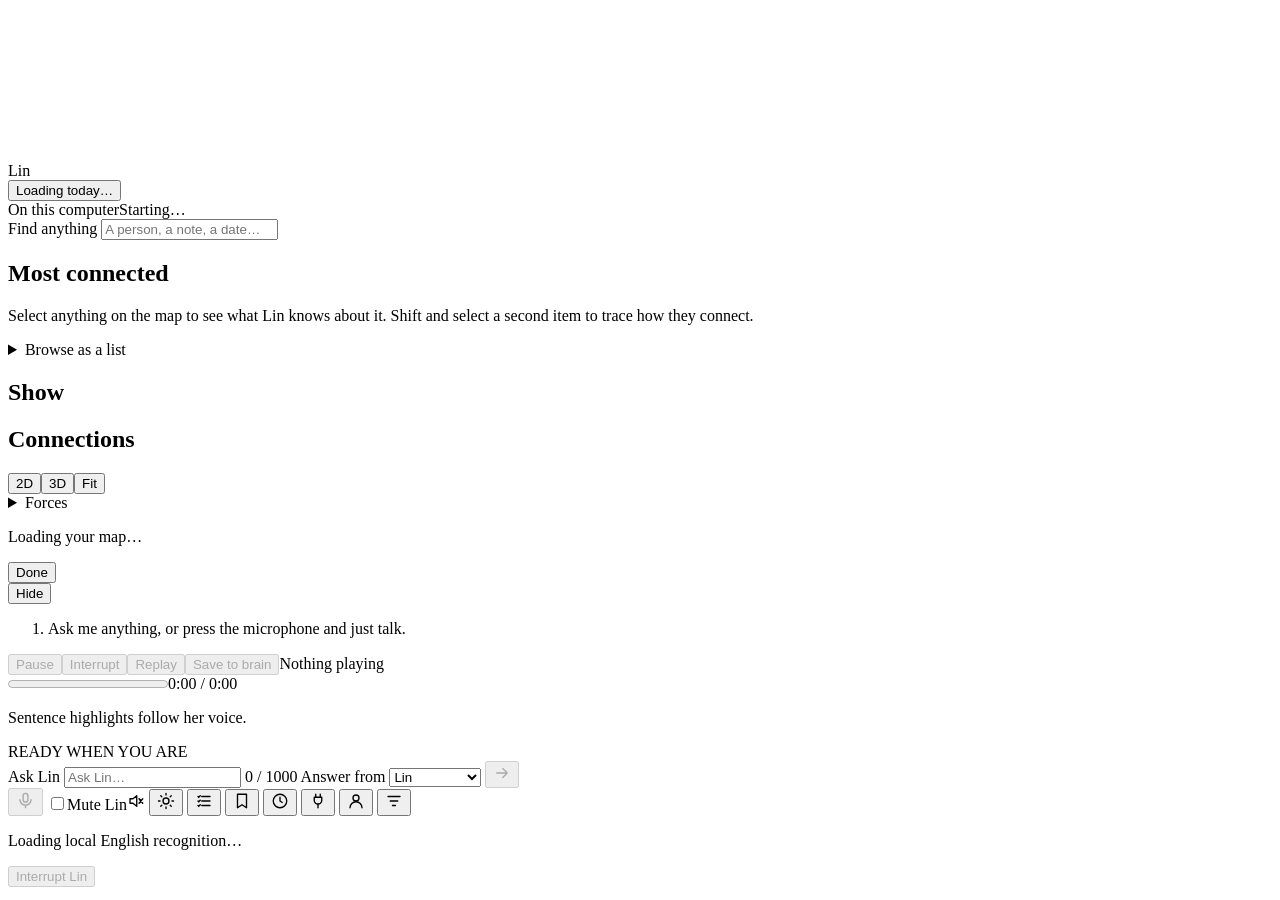
==== voice/ui/index.html @ 31175c27 "v.001" ====
<!doctype html>
<html lang="en">
<head>
<meta charset="utf-8">
<meta name="viewport" content="width=device-width,initial-scale=1">
<title>Lin</title>
<link rel="stylesheet" href="/tidepool.css">
<link rel="stylesheet" href="/planner.css">
<link rel="stylesheet" href="/today.css">
<link rel="stylesheet" href="/actions.css">
<script src="/app.js" defer></script>
<script src="/microphone.js" defer></script>
<script src="/brain.js" defer></script>
<script src="/graph.js" defer></script>
<script src="/command.js" defer></script>
<script src="/planner.js" defer></script>
<script src="/today.js" defer></script>
<script src="/actions.js" defer></script>
<script src="/tools.js" defer></script>
<script src="/work.js" defer></script>
</head>
<body data-state="ready">
<main id="lin-voice">
 <canvas id="map-canvas" tabindex="0" aria-label="Map of everything Lin knows. Drag to move, scroll to zoom, select an item to inspect it, Shift and select a second item to trace a path. A list of items is in the inspector."></canvas>
 <div id="map-pulse-note" class="visually-hidden" role="status"></div>

 <header class="topbar">
  <div class="brandline"><span class="wordmark">Lin</span><span id="demo-badge" class="demo-badge" hidden>Demo data</span></div>
  <div id="day-ribbon" class="day-ribbon" role="img" aria-label="Loading today’s calendar"><div class="ribbon-track"></div><div id="ribbon-items"></div><div id="ribbon-now" class="ribbon-now" hidden></div><div id="ribbon-hours" class="ribbon-hours"></div><button id="ribbon-label" class="ribbon-label" type="button">Loading today…</button></div>
  <div class="status-chips"><span class="chip"><span class="dot live"></span>On this computer</span><span id="voice-chip" class="chip">Starting…</span></div>
 </header>

 <aside id="inspector" class="float-panel inspector" aria-label="Inspector">
  <label class="field-label" for="map-search">Find anything</label>
  <input id="map-search" type="search" placeholder="A person, a note, a date…" maxlength="120" autocomplete="off">
  <div id="inspector-empty">
   <h2 class="panel-title">Most connected</h2>
   <div id="hub-list" class="hub-list"></div>
   <div id="cluster-section" hidden><h2 class="panel-title">Neighbourhoods</h2><div id="cluster-list" class="hub-list"></div></div>
   <p class="hint">Select anything on the map to see what Lin knows about it. Shift and select a second item to trace how they connect.</p>
  </div>
  <div id="inspector-focus" hidden>
   <div class="kind-line"><span id="focus-dot" class="kind-dot"></span><span id="focus-kind"></span></div>
   <h2 id="focus-title" class="focus-title"></h2>
   <p id="focus-detail" class="focus-detail"></p>
   <p id="focus-flag" class="focus-flag" hidden>This note contains text that reads like an instruction to Lin. She treats it as plain text and never follows it.</p>
   <p id="focus-text" class="focus-text"></p>
   <h3 id="focus-links-title" class="panel-sub"></h3>
   <div id="focus-links" class="focus-links"></div>
   <div class="inspector-actions"><button id="focus-open" type="button">Open source</button><button id="focus-ask" type="button">Ask Lin about this</button><button id="focus-clear" type="button" aria-label="Close inspector">Close</button></div>
  </div>
  <details class="map-list-panel"><summary>Browse as a list</summary><div id="map-list" class="map-list"></div></details>
 </aside>

 <aside id="lens" class="float-panel lens" aria-label="Map lens">
  <h2 class="panel-sub">Show</h2>
  <div id="kind-filters" class="filter-list"></div>
  <h2 class="panel-sub">Connections</h2>
  <div id="edge-filters" class="filter-list"></div>
  <div class="segmented" role="group" aria-label="View"><button id="view-2d" type="button" aria-pressed="true">2D</button><button id="view-3d" type="button" aria-pressed="false">3D</button><button id="map-fit" type="button">Fit</button></div>
  <details class="forces"><summary>Forces</summary>
   <label class="slider">Spread <input id="force-repel" type="range" min="20" max="240" value="120"></label>
   <label class="slider">Link length <input id="force-link" type="range" min="30" max="220" value="100"></label>
  </details>
  <p id="map-status" class="hint" role="status">Loading your map…</p>
  <button id="lens-close" class="lens-close" type="button">Done</button>
 </aside>

 <aside id="work-panel" class="work-panel" hidden aria-live="polite" aria-label="What Lin is doing"><div class="work-head"><span id="work-title">Working on it</span><button id="work-close" type="button" aria-label="Hide the steps">×</button></div><ol id="work-steps"></ol></aside>
 <section class="conversation" aria-label="Conversation with Lin">
  <div id="caption" class="caption">
   <div class="caption-head"><p id="request-echo" hidden></p><button id="caption-hide" class="caption-hide" type="button" aria-expanded="true">Hide</button></div>
   <div id="caption-body" class="caption-body">
    <ol id="sentences"><li class="placeholder">Ask me anything, or press the microphone and just talk.</li></ol>
    <section id="answer-sources" aria-label="Sources" hidden></section>
    <section id="answer-actions" aria-label="Checked sources and proposed changes" hidden></section>
    <div class="playback"><button id="pause" type="button" disabled>Pause</button><button id="stop" type="button" disabled>Interrupt</button><button id="replay" type="button" disabled>Replay</button><button id="save-answer" type="button" disabled title="Turn this answer into a note in Lin Brain">Save to brain</button><span id="source-label" class="source-label">Nothing playing</span></div>
    <div class="progress-row"><progress id="progress" max="1" value="0" aria-label="Current sentence playback"></progress><span id="clock">0:00 / 0:00</span></div>
    <p id="detail" class="detail" role="status">Sentence highlights follow her voice.</p>
   </div>
  </div>
  <div class="dock">
   <div id="orb" class="pearl" role="img" aria-label="Lin"><span class="pearl-ring r2"></span><span class="pearl-ring r1"></span><span class="pearl-arc"></span><span class="pearl-core"></span><span class="mic-bars" aria-hidden="true"><i></i><i></i><i></i><i></i><i></i></span></div>
   <span id="voice-state" class="visually-hidden" role="status">READY WHEN YOU ARE</span>
   <form id="ask-form" class="ask-form">
    <label class="visually-hidden" for="request-input">Ask Lin</label>
    <input id="request-input" maxlength="1000" placeholder="Ask Lin…" autocomplete="off" required>
    <span id="request-count" class="visually-hidden">0 / 1000</span>
    <label class="visually-hidden" for="request-mode">Answer from</label>
    <select id="request-mode" class="mode-select" title="How Lin answers"><option value="chat">Lin</option><option value="brain">Exact notes</option></select>
    <button id="ask" class="send" type="submit" aria-label="Send to Lin" disabled><svg aria-hidden="true" width="18" height="18" viewBox="0 0 24 24" fill="none" stroke="currentColor" stroke-width="1.8" stroke-linecap="round" stroke-linejoin="round"><path d="M5 12h13M13 6l6 6-6 6"></path></svg></button>
   </form>
   <div class="dock-buttons">
    <button id="record" class="round talk" type="button" aria-label="Talk hands-free" aria-pressed="false" disabled><svg aria-hidden="true" width="19" height="19" viewBox="0 0 24 24" fill="none" stroke="currentColor" stroke-width="1.8" stroke-linecap="round"><rect x="9" y="3" width="6" height="11" rx="3"></rect><path d="M5 11a7 7 0 0 0 14 0M12 18v3"></path></svg></button>
    <label class="round mute" title="Mute Lin"><input id="mute" type="checkbox"><span class="visually-hidden">Mute Lin</span><svg aria-hidden="true" width="18" height="18" viewBox="0 0 24 24" fill="none" stroke="currentColor" stroke-width="1.8" stroke-linecap="round" stroke-linejoin="round"><path d="M4 9v6h4l5 4V5L8 9H4z"></path><path class="sound" d="M17 9.5a3.5 3.5 0 0 1 0 5"></path><path class="cross" d="M16 9l5 6M21 9l-5 6"></path></svg></label>
    <button id="view-today" class="round" type="button" aria-label="Today" aria-pressed="false"><svg aria-hidden="true" width="18" height="18" viewBox="0 0 24 24" fill="none" stroke="currentColor" stroke-width="1.8" stroke-linecap="round"><circle cx="12" cy="12" r="4"></circle><path d="M12 2v2M12 20v2M2 12h2M20 12h2M5 5l1.4 1.4M17.6 17.6 19 19M5 19l1.4-1.4M17.6 6.4 19 5"></path></svg></button>
    <button id="view-planner" class="round" type="button" aria-label="Plan my day" aria-pressed="false"><svg aria-hidden="true" width="18" height="18" viewBox="0 0 24 24" fill="none" stroke="currentColor" stroke-width="1.8" stroke-linecap="round"><path d="M9 6h11M9 12h11M9 18h11"></path><path d="M4 6l1 1 2-2M4 12l1 1 2-2M4 18l1 1 2-2"></path></svg></button>
    <button id="view-brain" class="round" type="button" aria-label="Notes and memory" aria-pressed="false"><svg aria-hidden="true" width="18" height="18" viewBox="0 0 24 24" fill="none" stroke="currentColor" stroke-width="1.8" stroke-linejoin="round"><path d="M6 3h12v18l-6-4-6 4z"></path></svg></button>
    <button id="view-activity" class="round" type="button" aria-label="Activity" aria-pressed="false"><svg aria-hidden="true" width="18" height="18" viewBox="0 0 24 24" fill="none" stroke="currentColor" stroke-width="1.8" stroke-linecap="round"><circle cx="12" cy="12" r="9"></circle><path d="M12 7v5l3 2"></path></svg></button>
    <button id="view-tools" class="round" type="button" aria-label="Tools" aria-pressed="false"><svg aria-hidden="true" width="18" height="18" viewBox="0 0 24 24" fill="none" stroke="currentColor" stroke-width="1.8" stroke-linecap="round" stroke-linejoin="round"><path d="M9 7V3M15 7V3M7 7h10v4a5 5 0 0 1-10 0z"></path><path d="M12 16v5"></path></svg></button>
    <button id="view-settings" class="round" type="button" aria-label="About you and settings" aria-pressed="false"><svg aria-hidden="true" width="18" height="18" viewBox="0 0 24 24" fill="none" stroke="currentColor" stroke-width="1.8" stroke-linecap="round"><circle cx="12" cy="8" r="4"></circle><path d="M4 21a8 8 0 0 1 16 0"></path></svg></button>
    <button id="lens-open" class="round lens-open" type="button" aria-label="Map filters"><svg aria-hidden="true" width="18" height="18" viewBox="0 0 24 24" fill="none" stroke="currentColor" stroke-width="1.8" stroke-linecap="round"><path d="M4 6h16M7 12h10M10 18h4"></path></svg></button>
   </div>
  </div>
  <p id="mic-status" class="mic-status" role="status">Loading local English recognition…</p>
 </section>

 <div id="sheet-scrim" class="sheet-scrim" hidden></div>
 <div id="sheet" class="sheet" hidden role="dialog" aria-modal="false" aria-labelledby="sheet-title">
  <div class="sheet-head"><h1 id="sheet-title" class="sheet-title">Lin</h1><button id="view-chat" type="button" aria-pressed="true">Back to the map</button></div>
  <div class="sheet-body">

 <section id="brain-workspace" class="brain-workspace" hidden aria-label="Notes and memory">
  <section class="panel folder-panel"><h2>Your notes and documents</h2><p>Put notes and documents in your Lin Brain folder: text and Markdown, PDF (scanned pages too), Word, PowerPoint, Excel, OpenDocument, RTF, web pages, e-books, Outlook messages and photos of text. Lin reads them on this PC, and search returns the exact matching passages with their page, slide or sheet.</p><p id="folder-path" class="path"></p><div class="brain-actions"><button id="open-brain-folder">Open folder</button><button id="refresh-brain">Refresh notes</button><button id="connect-brain">Disconnect folder</button><button id="search-brain">Search my notes</button></div><p id="brain-status" role="status">Loading local notes…</p><ul id="brain-problems" class="brain-problems" hidden></ul><p class="small-note">Up to 1,000 files: text notes up to 256 KB, documents up to 64 MB. New and changed documents are read in the background, and never while Lin is answering. Linked folders and Office lock files are skipped. Write [[Name]] in a note to link it on the map.</p></section>
  <section class="panel memory-editor"><h2>Remember this</h2><p>Saved facts survive closing Lin. Correct or forget them whenever you need.</p><form id="memory-form"><label for="memory-title">Title</label><input id="memory-title" maxlength="80" required placeholder="For example: Defense room"><label for="memory-scope">Scope</label><select id="memory-scope"><option value="personal">Personal</option><option value="business">School and work</option></select><label for="memory-fact">Fact to remember</label><textarea id="memory-fact" maxlength="500" rows="3" required placeholder="Write one clear fact or preference…"></textarea><div class="brain-actions"><button id="save-memory" class="primary" type="submit">Save memory</button><button id="cancel-memory-edit" type="button" hidden>Cancel edit</button></div></form><p id="memory-status" role="status">Nothing is saved from a conversation automatically.</p></section>
  <section class="panel memory-library"><div class="library-heading"><h2>Saved memories</h2><button id="reload-memories">Refresh list</button></div><p class="small-note">Clear conversation removes recent chat. Forget removes a lasting fact and its edit history.</p><div id="memory-list"></div></section>
 </section>

 <section id="planner-workspace" hidden aria-label="Plan my day">
  <div class="planner-layout">
   <section class="panel task-editor"><h2 id="task-editor-title">Add a task</h2><form id="task-form"><label for="task-title">What needs doing?</label><input id="task-title" maxlength="80" required placeholder="For example: Finish defense slides"><div class="task-fields"><div><label for="task-scope">Scope</label><select id="task-scope"><option value="personal">Personal</option><option value="business">School and work</option></select></div><div><label for="task-priority">Priority</label><select id="task-priority"><option value="1">High</option><option value="2" selected>Normal</option><option value="3">Low</option></select></div></div><label for="task-minutes">Estimated minutes</label><input id="task-minutes" type="number" min="1" max="480" step="1" value="25" required><div class="brain-actions"><button id="save-task" type="submit" class="primary">Add task</button><button id="cancel-task" type="button" hidden>Cancel edit</button></div></form><p class="small-note">Tasks stay until you remove them. Done tasks leave the plan and can be reopened.</p></section>
   <section class="panel focus-panel"><h2>Build a focus plan</h2><form id="plan-form"><div class="task-fields"><div><label for="plan-minutes">Available minutes</label><input id="plan-minutes" type="number" min="5" max="480" step="1" value="60" required></div><div><label for="plan-break">Break between tasks</label><select id="plan-break"><option value="0">No break</option><option value="5" selected>5 minutes</option><option value="10">10 minutes</option><option value="15">15 minutes</option><option value="30">30 minutes</option></select></div></div><label for="plan-scope">Include</label><select id="plan-scope"><option value="all">Everything</option><option value="personal">Personal only</option><option value="business">School and work only</option></select><div class="brain-actions"><button id="build-plan" type="submit" class="primary">Build my plan</button><button id="read-plan" type="button" disabled>Hear my plan</button></div></form><p id="plan-settings-note" class="small-note">Breaks count toward your available time.</p><p class="small-note">This uses your task estimates, not your calendar. Times below are minutes from the start of your focus session.</p></section>
   <section class="panel plan-result"><div class="library-heading"><h2>Your focus plan</h2><span id="plan-total" class="local-badge">Loading…</span></div><p id="plan-rule" class="small-note">High priority first, then oldest added. Whole tasks only; tasks that do not fit stay below.</p><ol id="plan-steps"></ol><p id="plan-free"></p><div id="plan-deferred"></div></section>
   <section class="panel task-library"><div class="library-heading"><h2>Your tasks</h2><button id="refresh-tasks">Refresh</button></div><p id="planner-status" role="status">Loading your tasks…</p><div id="task-list"></div></section>
  </div>
 </section>

 <section id="today-workspace" hidden aria-label="Today">
  <div class="today-heading"><div><p id="today-date">Manila time</p></div><div class="brain-actions"><button id="refresh-today">Refresh</button><button id="hear-today" class="primary" disabled>Hear my briefing</button></div></div>
  <section class="panel briefing-summary"><p id="today-summary">Loading your briefing…</p><p class="small-note">From your imported calendar and saved tasks. Your inbox is not connected. Focus plans are not fitted between events.</p></section>
  <div class="today-layout">
   <section class="panel agenda-panel"><div class="library-heading"><h2>Today’s calendar</h2><span id="today-event-count" class="local-badge">NO IMPORT</span></div><p id="today-source" class="small-note"></p><p id="today-warning" role="status"></p><div id="today-events"></div></section>
   <section class="panel today-tasks"><h2>Your open tasks</h2><p id="today-task-count"></p><div id="today-task-list"></div><p id="today-plan" class="small-note"></p><button id="today-open-plan">Open Plan my day</button></section>
   <section class="panel calendar-import"><h2>Import a calendar</h2><p>Export an .ics file from Google Calendar or Outlook, preview it, then save a local copy of its events.</p><label for="calendar-file">Calendar export, .ics, up to 256 KB</label><input id="calendar-file" type="file" accept=".ics,text/calendar"><div class="brain-actions"><button id="preview-calendar">Preview file</button><button id="forget-calendar" disabled>Remove saved calendar</button></div><p id="calendar-status" role="status">Your calendar app and the original file are never changed.</p><p class="small-note">One imported calendar at a time, 30 days from import, up to 200 event definitions. No live sync yet. Times without a time zone use Asia/Manila.</p>
    <section id="calendar-preview" hidden aria-label="Calendar import preview"><h3>Review before saving</h3><p id="preview-description"></p><div id="preview-events"></div><div class="brain-actions"><button id="save-calendar" class="primary">Save this calendar</button><button id="cancel-calendar">Discard preview</button></div><p class="small-note">Nothing is saved until you choose Save. The preview expires after 10 minutes and replaces the previous import.</p></section>
   </section>
  </div>
 </section>

 <section id="activity-workspace" hidden aria-label="Activity">
  <section class="panel activity-panel"><p class="activity-lead">Every change Lin prepares waits for your approval, and every decision leaves a receipt here.</p><div class="library-heading"><p id="activity-status" role="status">Loading activity…</p><button id="refresh-activity">Refresh</button></div><div id="activity-list"></div><p class="small-note">Lin can read your tasks, calendar, focus plan and notes to answer. She can prepare two changes: adding a task and marking one done. Proposals expire after 10 minutes. A change can be undone here if the task was not edited since.</p></section>
 </section>

 <section id="tools-workspace" hidden aria-label="Tools">
  <div class="tools-layout">
   <section class="panel"><h2>Connected tools</h2><p>Connect MCP servers and Lin can use their tools when you ask. Lin asks before every tool call unless you set that tool to Auto. Off hides a tool from Lin completely.</p><p class="small-note">A server is a program that runs on this PC with your permissions, and it may use the internet. Tool descriptions and results are treated as data, never as instructions. Only add servers you trust.</p></section>
   <section class="panel"><div class="library-heading"><h2>Servers</h2><p id="tools-status" role="status">Loading tools…</p></div><div id="tools-list"></div></section>
   <section class="panel"><h2>Add a server</h2><form id="tool-form"><label for="tool-name">Name</label><input id="tool-name" maxlength="32" required placeholder="for example: rea"><label for="tool-command">Command</label><input id="tool-command" maxlength="260" required placeholder="for example: npx"><label for="tool-args">Arguments, one per line</label><textarea id="tool-args" rows="3" placeholder="-y&#10;some-mcp-server"></textarea><label for="tool-env">Environment, one NAME=value per line (optional)</label><textarea id="tool-env" rows="2"></textarea><label for="tool-cwd">Working folder (optional)</label><input id="tool-cwd" maxlength="260"><div class="brain-actions"><button class="primary" type="submit">Add and start</button><button id="tool-preset" type="button">Fill in Lin test tools</button><button id="tool-preset-google" type="button">Fill in Google Docs, Drive &amp; Sheets</button></div></form><p id="tool-form-status" class="small-note" role="status"></p></section>
  </div>
 </section>

 <section id="settings-workspace" hidden aria-label="About you and settings">
  <div class="settings-grid">
   <section class="panel"><h2>About you</h2><p>Lin reads this before every answer. It stays on this computer.</p><form id="profile-form"><label for="profile-name">What Lin calls you</label><input id="profile-name" maxlength="40" required><label for="profile-about">About you</label><textarea id="profile-about" maxlength="600" rows="5" required></textarea><label for="profile-tone">How Lin should talk to you</label><textarea id="profile-tone" maxlength="300" rows="3" required></textarea><div class="brain-actions"><button id="profile-save" class="primary" type="submit">Save profile</button></div></form><p id="profile-status" role="status"></p></section>
   <section class="panel"><h2>Brain</h2><p>Lin always thinks on this computer. Choose which brain she uses.</p>
    <div class="brain-choice" role="radiogroup" aria-label="Brain">
     <label class="check-row"><input type="radio" name="brain-mode" value="fast"> <span><strong>Fast</strong> · Qwen3 4B on the processor</span></label>
     <label class="check-row"><input type="radio" name="brain-mode" value="smart"> <span><strong>Smart</strong> · Qwen3.6 35B, also uses the graphics card</span></label>
    </div>
    <p id="brain-note" class="small-note"></p>
    <p class="small-note">Measured on this laptop: written answers start speaking in about 6–8 seconds with either brain. With Smart, simple answers such as “what tasks are left?” take about 5–8 seconds instead of 2, because the voice shares the 4 GB graphics card.</p>
    <p id="brain-state" class="small-note" role="status"></p></section>
   <section class="panel"><h2>Talking hands-free</h2><p>Press the microphone once and talk. Lin sends your words after a short pause, stops listening while she speaks, and listens again when she’s done. Press it again, or Escape, to stop. Space interrupts her.</p><label class="check-row"><input id="mic-review" type="checkbox"> Let me review what Lin heard before sending</label><label class="slider">Pause before sending <output id="silence-value">0.7 s</output><input id="silence-ms" type="range" min="500" max="2000" step="100" value="700"></label><p id="mic-timer" class="small-note">Up to 30 seconds per turn.</p><div id="mic-recovery" hidden><p>Your browser or Windows may be blocking the microphone. Open Lin in your regular browser and allow the microphone when asked.</p><button id="open-browser" type="button">Open Lin in browser</button><p>If it is still blocked, check the site’s microphone permission and Windows microphone privacy settings.</p></div><button id="discard" type="button" hidden>Discard recording</button><div id="transcript-panel" hidden><label for="transcript">What Lin heard</label><textarea id="transcript" rows="2" maxlength="2000"></textarea><button id="use-transcript" type="button">Use as my request</button></div><p class="small-note">Microphone: <span id="mic-indicator">off</span>. Speech is transcribed on this computer.</p></section>
   <section class="panel"><h2>Conversation</h2><p id="context-state">Recent chat stays in this session. Save lasting facts in Memory.</p><label class="check-row"><input id="greet-voice" type="checkbox" checked> Greet me out loud when Lin opens</label><button id="clear-context" type="button">Clear conversation</button><p id="reasoning-state" class="small-note" role="status">Loading local reasoning…</p><div class="engine-line"><span id="engine-dot"></span><span id="engine-state" role="status">Starting local voice…</span></div></section>
   <section class="panel"><h2>Voice preview</h2><form id="speak-form"><label for="response-input">Write something for Lin to say</label><textarea id="response-input" maxlength="600" rows="3">Hi. I’m Lin. Let’s take this one step at a time.</textarea><p class="small-note"><span id="char-count">0 / 600</span></p><div class="brain-actions"><button id="generate" class="primary" type="submit" disabled>Speak with Lin</button><button id="demo" type="button" disabled>Play saved introduction</button></div></form><canvas id="waveform" width="480" height="64" aria-hidden="true"></canvas></section>
   <section class="panel"><h2>Close Lin</h2><p>Unloading frees memory and the graphics card. Open Lin again with Open Lin.cmd.</p><button id="shutdown" type="button">Unload Lin and close session</button><p class="small-note">Personal evaluation · voice model licence is non-commercial.</p></section>
  </div>
 </section>

  </div>
 </div>
 <dialog id="source-dialog"><button id="close-source" aria-label="Close details">Close</button><h2 id="source-title"></h2><p id="source-meta" class="path"></p><div id="source-content"></div></dialog>
 <button id="interrupt-anywhere" class="visually-hidden" type="button" disabled>Interrupt Lin</button>
</main>
<audio id="audio" preload="auto"></audio>
</body>
</html>
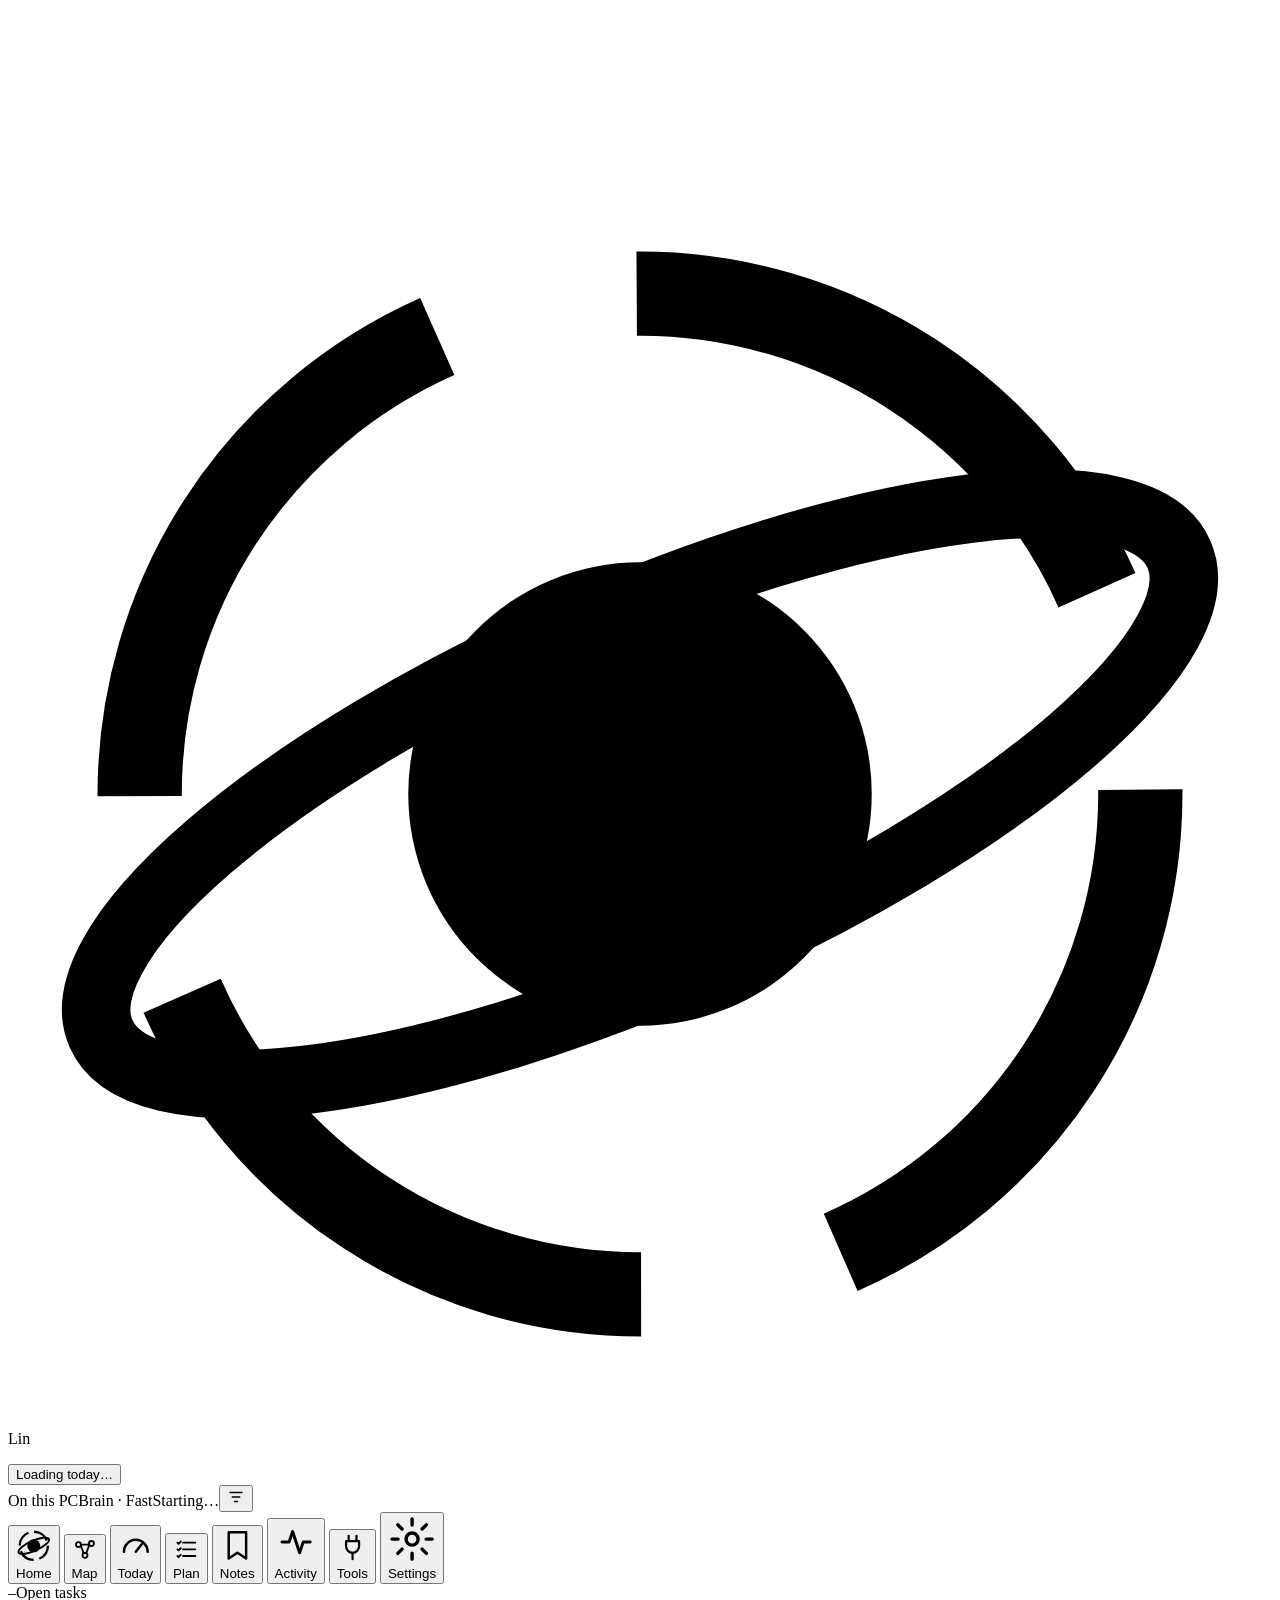
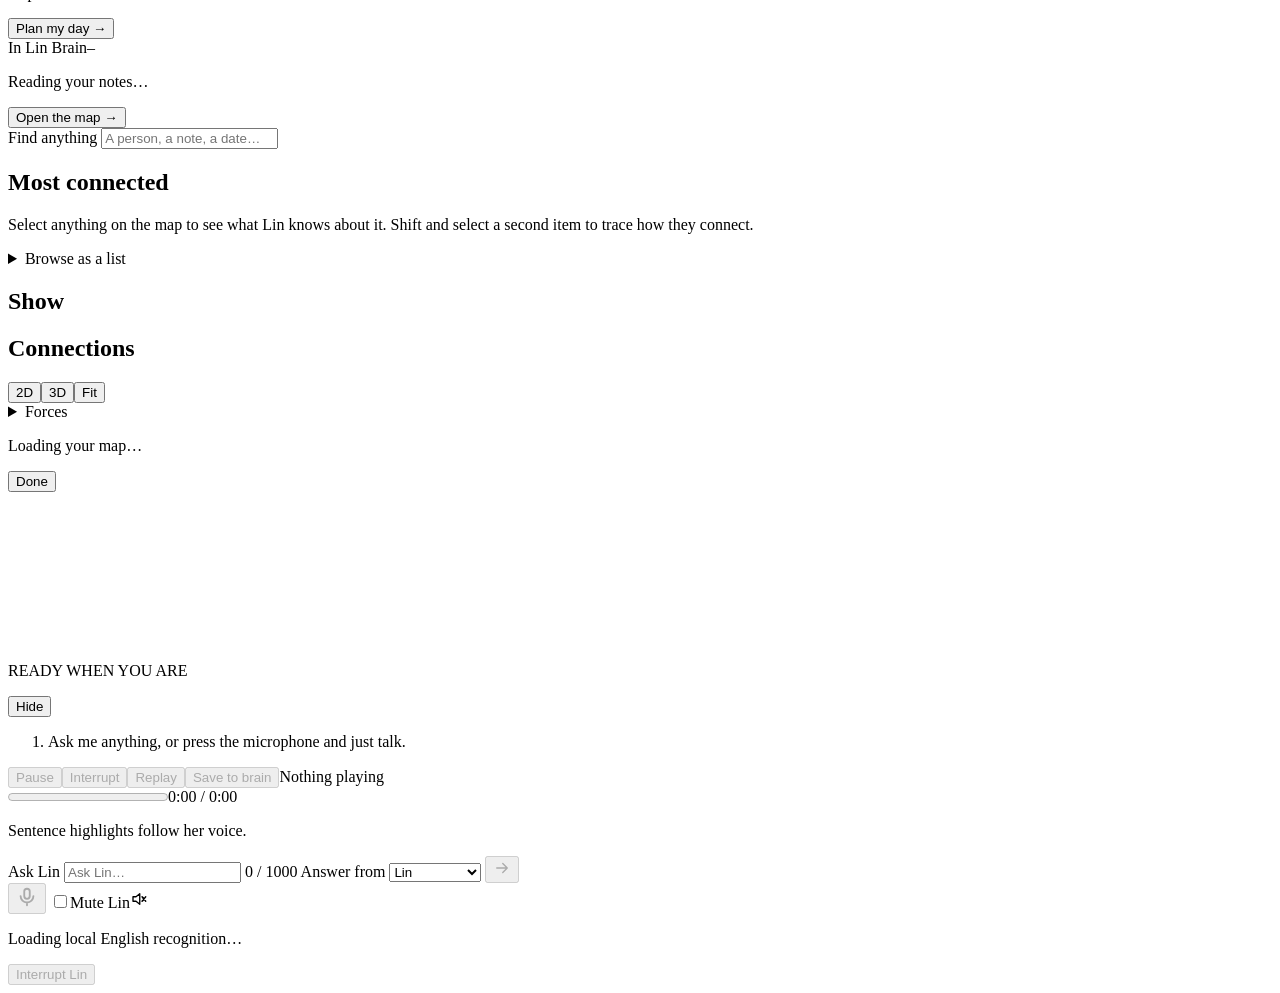
==== commit 986a151d: "Orbit look, conversation memory, Claude via Claude Code, voice fixes and the Windows app - Orbit red" ====
--- a/voice/ui/index.html
+++ b/voice/ui/index.html
@@ -4,10 +4,13 @@
 <meta charset="utf-8">
 <meta name="viewport" content="width=device-width,initial-scale=1">
 <title>Lin</title>
+<link rel="icon" href="data:image/svg+xml,%3Csvg xmlns=%27http://www.w3.org/2000/svg%27 viewBox=%270 0 24 24%27%3E%3Ccircle cx=%2712%27 cy=%2712%27 r=%279.5%27 fill=%27none%27 stroke=%27%234FF3FF%27 stroke-width=%271.6%27 stroke-dasharray=%2711 3.9%27/%3E%3Ccircle cx=%2712%27 cy=%2712%27 r=%274.4%27 fill=%27%234FF3FF%27/%3E%3Cellipse cx=%2712%27 cy=%2712%27 rx=%2711.2%27 ry=%273.4%27 fill=%27none%27 stroke=%27%234FF3FF%27 stroke-width=%271.3%27 transform=%27rotate(-24 12 12)%27/%3E%3C/svg%3E">
+<script src="/theme.js"></script>
 <link rel="stylesheet" href="/tidepool.css">
 <link rel="stylesheet" href="/planner.css">
 <link rel="stylesheet" href="/today.css">
 <link rel="stylesheet" href="/actions.css">
+<link rel="stylesheet" href="/orbit.css">
 <script src="/app.js" defer></script>
 <script src="/microphone.js" defer></script>
 <script src="/brain.js" defer></script>
@@ -18,17 +21,47 @@
 <script src="/actions.js" defer></script>
 <script src="/tools.js" defer></script>
 <script src="/work.js" defer></script>
+<script src="/shell.js"></script>
+<script src="/emblem.js" defer></script>
+<script src="/home.js" defer></script>
+<script src="/sounds.js" defer></script>
 </head>
-<body data-state="ready">
+<body data-state="ready" data-view="home">
 <main id="lin-voice">
  <canvas id="map-canvas" tabindex="0" aria-label="Map of everything Lin knows. Drag to move, scroll to zoom, select an item to inspect it, Shift and select a second item to trace a path. A list of items is in the inspector."></canvas>
  <div id="map-pulse-note" class="visually-hidden" role="status"></div>
 
  <header class="topbar">
-  <div class="brandline"><span class="wordmark">Lin</span><span id="demo-badge" class="demo-badge" hidden>Demo data</span></div>
+  <div class="brandline"><svg class="brand-glyph" viewBox="0 0 24 24" aria-hidden="true"><circle cx="12" cy="12" r="9.5" fill="none" stroke="currentColor" stroke-width="1.6" stroke-dasharray="11 3.9"></circle><circle cx="12" cy="12" r="4.4" fill="currentColor"></circle><ellipse cx="12" cy="12" rx="11.2" ry="3.4" fill="none" stroke="currentColor" stroke-width="1.3" transform="rotate(-24 12 12)"></ellipse></svg><span class="wordmark">Lin</span><span id="demo-badge" class="demo-badge" hidden>Demo data</span></div>
+  <p id="home-date" class="home-date readout"></p>
   <div id="day-ribbon" class="day-ribbon" role="img" aria-label="Loading today’s calendar"><div class="ribbon-track"></div><div id="ribbon-items"></div><div id="ribbon-now" class="ribbon-now" hidden></div><div id="ribbon-hours" class="ribbon-hours"></div><button id="ribbon-label" class="ribbon-label" type="button">Loading today…</button></div>
-  <div class="status-chips"><span class="chip"><span class="dot live"></span>On this computer</span><span id="voice-chip" class="chip">Starting…</span></div>
+  <div class="status-chips"><span id="place-chip" class="chip"><span class="dot live"></span><span id="place-text">On this PC</span></span><span id="brain-chip" class="chip">Brain · Fast</span><span id="voice-chip" class="chip">Starting…</span><button id="lens-open" class="round lens-open" type="button" aria-label="Map filters"><svg aria-hidden="true" width="18" height="18" viewBox="0 0 24 24" fill="none" stroke="currentColor" stroke-width="1.8" stroke-linecap="round"><path d="M4 6h16M7 12h10M10 18h4"></path></svg></button></div>
  </header>
+
+ <nav id="rail" class="rail" aria-label="Lin sections">
+  <button id="view-home" type="button" data-view="home" aria-current="page"><svg aria-hidden="true" viewBox="0 0 24 24"><circle cx="12" cy="12" r="9.5" fill="none" stroke="currentColor" stroke-width="1.6" stroke-dasharray="11 3.9"></circle><circle cx="12" cy="12" r="4.4" fill="currentColor"></circle><ellipse cx="12" cy="12" rx="11.2" ry="3.4" fill="none" stroke="currentColor" stroke-width="1.3" transform="rotate(-24 12 12)"></ellipse></svg><span>Home</span></button>
+  <button id="view-map" type="button" data-view="map"><svg aria-hidden="true" viewBox="0 0 24 24" fill="none" stroke="currentColor" stroke-width="1.7" stroke-linecap="round" stroke-linejoin="round"><circle cx="6" cy="7" r="2.3"></circle><circle cx="18" cy="6" r="2.3"></circle><circle cx="12" cy="17" r="2.3"></circle><path d="M8.2 8.3l2.6 6.6M15.9 7.6l-2.7 7.2M8.3 7h7.4"></path></svg><span>Map</span></button>
+  <button id="view-today" type="button" data-sheet="today"><svg aria-hidden="true" viewBox="0 0 24 24" fill="none" stroke="currentColor" stroke-width="1.7" stroke-linecap="round" stroke-linejoin="round"><path d="M4 16a8 8 0 1 1 16 0"></path><path d="M12 16l4-5"></path></svg><span>Today</span></button>
+  <button id="view-planner" type="button" data-sheet="planner"><svg aria-hidden="true" viewBox="0 0 24 24" fill="none" stroke="currentColor" stroke-width="1.7" stroke-linecap="round" stroke-linejoin="round"><path d="M9 6h11M9 12h11M9 18h11"></path><path d="M4 6l1 1 2-2M4 12l1 1 2-2M4 18l1 1 2-2"></path></svg><span>Plan</span></button>
+  <button id="view-brain" type="button" data-sheet="brain"><svg aria-hidden="true" viewBox="0 0 24 24" fill="none" stroke="currentColor" stroke-width="1.7" stroke-linecap="round" stroke-linejoin="round"><path d="M6 3h12v18l-6-4-6 4z"></path></svg><span>Notes</span></button>
+  <button id="view-activity" type="button" data-sheet="activity"><svg aria-hidden="true" viewBox="0 0 24 24" fill="none" stroke="currentColor" stroke-width="1.7" stroke-linecap="round" stroke-linejoin="round"><path d="M4 12h4l2-6 4 12 2-6h4"></path></svg><span>Activity</span></button>
+  <button id="view-tools" type="button" data-sheet="tools"><svg aria-hidden="true" viewBox="0 0 24 24" fill="none" stroke="currentColor" stroke-width="1.7" stroke-linecap="round" stroke-linejoin="round"><path d="M9 7V3M15 7V3M7 7h10v4a5 5 0 0 1-10 0z"></path><path d="M12 16v5"></path></svg><span>Tools</span></button>
+  <button id="view-settings" type="button" data-sheet="settings"><svg aria-hidden="true" viewBox="0 0 24 24" fill="none" stroke="currentColor" stroke-width="1.7" stroke-linecap="round" stroke-linejoin="round"><circle cx="12" cy="12" r="3"></circle><path d="M12 2v3M12 19v3M2 12h3M19 12h3M4.9 4.9l2.1 2.1M17 17l2.1 2.1M4.9 19.1L7 17M17 7l2.1-2.1"></path></svg><span>Settings</span></button>
+ </nav>
+
+ <aside id="home-tasks" class="home-side left" aria-label="Open tasks">
+  <div class="stat"><span id="home-task-count" class="stat-num">–</span><span class="stat-label readout">Open tasks</span></div>
+  <div class="home-rule"></div>
+  <ul id="home-task-list" class="home-list"></ul>
+  <button id="home-open-plan" class="link-button" type="button">Plan my day →</button>
+ </aside>
+ <aside id="home-brain" class="home-side right" aria-label="Lin Brain">
+  <div class="stat"><span class="stat-label readout">In Lin Brain</span><span id="home-brain-count" class="stat-num">–</span></div>
+  <div class="home-rule"></div>
+  <p id="home-brain-detail" class="home-note">Reading your notes…</p>
+  <p id="home-brain-reading" class="home-note muted" hidden></p>
+  <button id="home-open-map" class="link-button" type="button">Open the map →</button>
+ </aside>
 
  <aside id="inspector" class="float-panel inspector" aria-label="Inspector">
   <label class="field-label" for="map-search">Find anything</label>
@@ -68,6 +101,9 @@
 
  <aside id="work-panel" class="work-panel" hidden aria-live="polite" aria-label="What Lin is doing"><div class="work-head"><span id="work-title">Working on it</span><button id="work-close" type="button" aria-label="Hide the steps">×</button></div><ol id="work-steps"></ol></aside>
  <section class="conversation" aria-label="Conversation with Lin">
+  <div id="presence" class="presence"><svg id="day-ring" class="day-ring" aria-hidden="true"></svg><div id="orb" class="emblem" role="img" aria-label="Lin"></div></div>
+  <p id="voice-state" class="voice-state readout" role="status">READY WHEN YOU ARE</p>
+  <ul id="boot" class="boot readout" aria-hidden="true"></ul>
   <div id="caption" class="caption">
    <div class="caption-head"><p id="request-echo" hidden></p><button id="caption-hide" class="caption-hide" type="button" aria-expanded="true">Hide</button></div>
    <div id="caption-body" class="caption-body">
@@ -80,8 +116,6 @@
    </div>
   </div>
   <div class="dock">
-   <div id="orb" class="pearl" role="img" aria-label="Lin"><span class="pearl-ring r2"></span><span class="pearl-ring r1"></span><span class="pearl-arc"></span><span class="pearl-core"></span><span class="mic-bars" aria-hidden="true"><i></i><i></i><i></i><i></i><i></i></span></div>
-   <span id="voice-state" class="visually-hidden" role="status">READY WHEN YOU ARE</span>
    <form id="ask-form" class="ask-form">
     <label class="visually-hidden" for="request-input">Ask Lin</label>
     <input id="request-input" maxlength="1000" placeholder="Ask Lin…" autocomplete="off" required>
@@ -90,24 +124,15 @@
     <select id="request-mode" class="mode-select" title="How Lin answers"><option value="chat">Lin</option><option value="brain">Exact notes</option></select>
     <button id="ask" class="send" type="submit" aria-label="Send to Lin" disabled><svg aria-hidden="true" width="18" height="18" viewBox="0 0 24 24" fill="none" stroke="currentColor" stroke-width="1.8" stroke-linecap="round" stroke-linejoin="round"><path d="M5 12h13M13 6l6 6-6 6"></path></svg></button>
    </form>
-   <div class="dock-buttons">
-    <button id="record" class="round talk" type="button" aria-label="Talk hands-free" aria-pressed="false" disabled><svg aria-hidden="true" width="19" height="19" viewBox="0 0 24 24" fill="none" stroke="currentColor" stroke-width="1.8" stroke-linecap="round"><rect x="9" y="3" width="6" height="11" rx="3"></rect><path d="M5 11a7 7 0 0 0 14 0M12 18v3"></path></svg></button>
-    <label class="round mute" title="Mute Lin"><input id="mute" type="checkbox"><span class="visually-hidden">Mute Lin</span><svg aria-hidden="true" width="18" height="18" viewBox="0 0 24 24" fill="none" stroke="currentColor" stroke-width="1.8" stroke-linecap="round" stroke-linejoin="round"><path d="M4 9v6h4l5 4V5L8 9H4z"></path><path class="sound" d="M17 9.5a3.5 3.5 0 0 1 0 5"></path><path class="cross" d="M16 9l5 6M21 9l-5 6"></path></svg></label>
-    <button id="view-today" class="round" type="button" aria-label="Today" aria-pressed="false"><svg aria-hidden="true" width="18" height="18" viewBox="0 0 24 24" fill="none" stroke="currentColor" stroke-width="1.8" stroke-linecap="round"><circle cx="12" cy="12" r="4"></circle><path d="M12 2v2M12 20v2M2 12h2M20 12h2M5 5l1.4 1.4M17.6 17.6 19 19M5 19l1.4-1.4M17.6 6.4 19 5"></path></svg></button>
-    <button id="view-planner" class="round" type="button" aria-label="Plan my day" aria-pressed="false"><svg aria-hidden="true" width="18" height="18" viewBox="0 0 24 24" fill="none" stroke="currentColor" stroke-width="1.8" stroke-linecap="round"><path d="M9 6h11M9 12h11M9 18h11"></path><path d="M4 6l1 1 2-2M4 12l1 1 2-2M4 18l1 1 2-2"></path></svg></button>
-    <button id="view-brain" class="round" type="button" aria-label="Notes and memory" aria-pressed="false"><svg aria-hidden="true" width="18" height="18" viewBox="0 0 24 24" fill="none" stroke="currentColor" stroke-width="1.8" stroke-linejoin="round"><path d="M6 3h12v18l-6-4-6 4z"></path></svg></button>
-    <button id="view-activity" class="round" type="button" aria-label="Activity" aria-pressed="false"><svg aria-hidden="true" width="18" height="18" viewBox="0 0 24 24" fill="none" stroke="currentColor" stroke-width="1.8" stroke-linecap="round"><circle cx="12" cy="12" r="9"></circle><path d="M12 7v5l3 2"></path></svg></button>
-    <button id="view-tools" class="round" type="button" aria-label="Tools" aria-pressed="false"><svg aria-hidden="true" width="18" height="18" viewBox="0 0 24 24" fill="none" stroke="currentColor" stroke-width="1.8" stroke-linecap="round" stroke-linejoin="round"><path d="M9 7V3M15 7V3M7 7h10v4a5 5 0 0 1-10 0z"></path><path d="M12 16v5"></path></svg></button>
-    <button id="view-settings" class="round" type="button" aria-label="About you and settings" aria-pressed="false"><svg aria-hidden="true" width="18" height="18" viewBox="0 0 24 24" fill="none" stroke="currentColor" stroke-width="1.8" stroke-linecap="round"><circle cx="12" cy="8" r="4"></circle><path d="M4 21a8 8 0 0 1 16 0"></path></svg></button>
-    <button id="lens-open" class="round lens-open" type="button" aria-label="Map filters"><svg aria-hidden="true" width="18" height="18" viewBox="0 0 24 24" fill="none" stroke="currentColor" stroke-width="1.8" stroke-linecap="round"><path d="M4 6h16M7 12h10M10 18h4"></path></svg></button>
-   </div>
+   <button id="record" class="round talk" type="button" aria-label="Talk hands-free" aria-pressed="false" disabled><svg aria-hidden="true" width="22" height="22" viewBox="0 0 24 24" fill="none" stroke="currentColor" stroke-width="2" stroke-linecap="round"><rect x="9" y="3" width="6" height="11" rx="3"></rect><path d="M5 11a7 7 0 0 0 14 0M12 18v3"></path></svg></button>
+   <label class="round mute" title="Mute Lin"><input id="mute" type="checkbox"><span class="visually-hidden">Mute Lin</span><svg aria-hidden="true" width="18" height="18" viewBox="0 0 24 24" fill="none" stroke="currentColor" stroke-width="1.8" stroke-linecap="round" stroke-linejoin="round"><path d="M4 9v6h4l5 4V5L8 9H4z"></path><path class="sound" d="M17 9.5a3.5 3.5 0 0 1 0 5"></path><path class="cross" d="M16 9l5 6M21 9l-5 6"></path></svg></label>
   </div>
   <p id="mic-status" class="mic-status" role="status">Loading local English recognition…</p>
  </section>
 
  <div id="sheet-scrim" class="sheet-scrim" hidden></div>
  <div id="sheet" class="sheet" hidden role="dialog" aria-modal="false" aria-labelledby="sheet-title">
-  <div class="sheet-head"><h1 id="sheet-title" class="sheet-title">Lin</h1><button id="view-chat" type="button" aria-pressed="true">Back to the map</button></div>
+  <div class="sheet-head"><h1 id="sheet-title" class="sheet-title">Lin</h1><button id="view-chat" type="button" aria-pressed="true">Close</button></div>
   <div class="sheet-body">
 
  <section id="brain-workspace" class="brain-workspace" hidden aria-label="Notes and memory">
@@ -151,16 +176,38 @@
 
  <section id="settings-workspace" hidden aria-label="About you and settings">
   <div class="settings-grid">
+   <section class="panel"><h2>Look</h2><p>How Lin looks on this PC. Saved in this browser only.</p>
+    <fieldset class="look-set"><legend class="field-label">Theme</legend><div class="look-choice" role="radiogroup" aria-label="Theme"><label><input type="radio" name="look-theme" value="dark"> Dark</label><label><input type="radio" name="look-theme" value="light"> Light (blueprint)</label><label><input type="radio" name="look-theme" value="system"> Match Windows</label></div></fieldset>
+    <label class="check-row"><input id="look-contrast" type="checkbox"> High contrast</label>
+    <label class="check-row"><input id="look-motion" type="checkbox"> Calm motion: the emblem holds still and nothing animates</label>
+    <label class="check-row"><input id="look-captions" type="checkbox"> Large captions: Lin’s words stay on screen in bigger, high-contrast text, and can’t be tucked away</label>
+    <label class="check-row"><input id="look-sounds" type="checkbox" checked> Lin’s sounds: a chime when she listens, a soft hum while she thinks, a click when you approve</label>
+    <div class="brain-actions"><button id="look-sound-test" type="button">Play the listening chime</button></div>
+    <p class="small-note">Calm motion also turns on by itself when Windows is set to reduce animations.</p></section>
    <section class="panel"><h2>About you</h2><p>Lin reads this before every answer. It stays on this computer.</p><form id="profile-form"><label for="profile-name">What Lin calls you</label><input id="profile-name" maxlength="40" required><label for="profile-about">About you</label><textarea id="profile-about" maxlength="600" rows="5" required></textarea><label for="profile-tone">How Lin should talk to you</label><textarea id="profile-tone" maxlength="300" rows="3" required></textarea><div class="brain-actions"><button id="profile-save" class="primary" type="submit">Save profile</button></div></form><p id="profile-status" role="status"></p></section>
-   <section class="panel"><h2>Brain</h2><p>Lin always thinks on this computer. Choose which brain she uses.</p>
+   <section class="panel"><h2>Brain</h2><p>Lin thinks on this computer. Choose which local brain she uses.</p>
     <div class="brain-choice" role="radiogroup" aria-label="Brain">
      <label class="check-row"><input type="radio" name="brain-mode" value="fast"> <span><strong>Fast</strong> · Qwen3 4B on the processor</span></label>
      <label class="check-row"><input type="radio" name="brain-mode" value="smart"> <span><strong>Smart</strong> · Qwen3.6 35B, also uses the graphics card</span></label>
     </div>
     <p id="brain-note" class="small-note"></p>
     <p class="small-note">Measured on this laptop: written answers start speaking in about 6–8 seconds with either brain. With Smart, simple answers such as “what tasks are left?” take about 5–8 seconds instead of 2, because the voice shares the 4 GB graphics card.</p>
-    <p id="brain-state" class="small-note" role="status"></p></section>
-   <section class="panel"><h2>Talking hands-free</h2><p>Press the microphone once and talk. Lin sends your words after a short pause, stops listening while she speaks, and listens again when she’s done. Press it again, or Escape, to stop. Space interrupts her.</p><label class="check-row"><input id="mic-review" type="checkbox"> Let me review what Lin heard before sending</label><label class="slider">Pause before sending <output id="silence-value">0.7 s</output><input id="silence-ms" type="range" min="500" max="2000" step="100" value="700"></label><p id="mic-timer" class="small-note">Up to 30 seconds per turn.</p><div id="mic-recovery" hidden><p>Your browser or Windows may be blocking the microphone. Open Lin in your regular browser and allow the microphone when asked.</p><button id="open-browser" type="button">Open Lin in browser</button><p>If it is still blocked, check the site’s microphone permission and Windows microphone privacy settings.</p></div><button id="discard" type="button" hidden>Discard recording</button><div id="transcript-panel" hidden><label for="transcript">What Lin heard</label><textarea id="transcript" rows="2" maxlength="2000"></textarea><button id="use-transcript" type="button">Use as my request</button></div><p class="small-note">Microphone: <span id="mic-indicator">off</span>. Speech is transcribed on this computer.</p></section>
+    <p id="brain-state" class="small-note" role="status"></p>
+    <div class="claude-set">
+     <h3 id="claude-heading">Claude, when you want it</h3>
+     <p class="small-note">Claude is online. Lin reaches it only through Claude Code on this PC, signed in with your own Claude plan. Her voice, her hearing and your notes, tasks and calendar always stay here.</p>
+     <div class="brain-choice" role="radiogroup" aria-labelledby="claude-heading">
+      <label class="check-row"><input type="radio" name="claude-mode" value="off"> <span><strong>On this PC only</strong> · Lin never contacts Claude</span></label>
+      <label class="check-row"><input type="radio" name="claude-mode" value="ask"> <span><strong>Ask me first</strong> · quick questions stay here; for harder ones Lin asks “Send to Claude?” and shows exactly what she’d send</span></label>
+      <label class="check-row"><input type="radio" name="claude-mode" value="always"> <span><strong>Claude for conversation</strong> · everyday questions go to Claude; tasks, notes, calendar and memories are still answered here</span></label>
+     </div>
+     <label for="claude-model">Claude model</label><select id="claude-model"></select>
+     <p id="claude-state" class="small-note" role="status">Checking Claude Code…</p>
+     <div class="brain-actions"><button id="claude-check" type="button">Check again</button></div>
+     <p class="small-note">What Claude sees: your question and, so a follow-up makes sense, the last thing you two said. Never your notes, memories, tasks, calendar, profile or files, and nothing from a private conversation. Say “ask Claude …” any time. It uses your plan’s usage, which is shared with claude.ai.</p>
+     <p id="claude-week" class="small-note"></p>
+    </div></section>
+   <section class="panel"><h2>Talking hands-free</h2><p>Press the microphone once and talk. Lin sends your words after a short pause, stops listening while she speaks, and listens again when she’s done. Press it again, or Escape, to stop. Space interrupts her.</p><label class="check-row"><input id="mic-review" type="checkbox"> Let me review what Lin heard before sending</label><label class="slider">Pause before sending <output id="silence-value">0.7 s</output><input id="silence-ms" type="range" aria-label="Pause before sending" min="500" max="2000" step="100" value="700"></label><p id="mic-timer" class="small-note">Up to 30 seconds per turn.</p><div id="mic-recovery" hidden><p>Your browser or Windows may be blocking the microphone. Open Lin in your regular browser and allow the microphone when asked.</p><button id="open-browser" type="button">Open Lin in browser</button><p>If it is still blocked, check the site’s microphone permission and Windows microphone privacy settings.</p></div><button id="discard" type="button" hidden>Discard recording</button><div id="transcript-panel" hidden><label for="transcript">What Lin heard</label><textarea id="transcript" rows="2" maxlength="2000"></textarea><button id="use-transcript" type="button">Use as my request</button></div><p class="small-note">Microphone: <span id="mic-indicator">off</span>. Speech is transcribed on this computer.</p><div class="pron-set"><h3 id="pron-heading">How Lin says words</h3><p class="small-note">One per line, like “CCTC = C C T C” or a name the way you say it. Lin uses these every time she speaks; the caption keeps the normal spelling.</p><label for="pron-text" class="visually-hidden">How Lin says words</label><textarea id="pron-text" rows="4" maxlength="6000" placeholder="CCTC = C C T C"></textarea><div class="brain-actions"><button id="pron-save" type="button">Save</button><button id="pron-test" type="button">Hear them</button></div><p id="pron-status" class="small-note" role="status"></p></div></section>
    <section class="panel"><h2>Conversation</h2><p id="context-state">Recent chat stays in this session. Save lasting facts in Memory.</p><label class="check-row"><input id="greet-voice" type="checkbox" checked> Greet me out loud when Lin opens</label><button id="clear-context" type="button">Clear conversation</button><p id="reasoning-state" class="small-note" role="status">Loading local reasoning…</p><div class="engine-line"><span id="engine-dot"></span><span id="engine-state" role="status">Starting local voice…</span></div></section>
    <section class="panel"><h2>Voice preview</h2><form id="speak-form"><label for="response-input">Write something for Lin to say</label><textarea id="response-input" maxlength="600" rows="3">Hi. I’m Lin. Let’s take this one step at a time.</textarea><p class="small-note"><span id="char-count">0 / 600</span></p><div class="brain-actions"><button id="generate" class="primary" type="submit" disabled>Speak with Lin</button><button id="demo" type="button" disabled>Play saved introduction</button></div></form><canvas id="waveform" width="480" height="64" aria-hidden="true"></canvas></section>
    <section class="panel"><h2>Close Lin</h2><p>Unloading frees memory and the graphics card. Open Lin again with Open Lin.cmd.</p><button id="shutdown" type="button">Unload Lin and close session</button><p class="small-note">Personal evaluation · voice model licence is non-commercial.</p></section>
